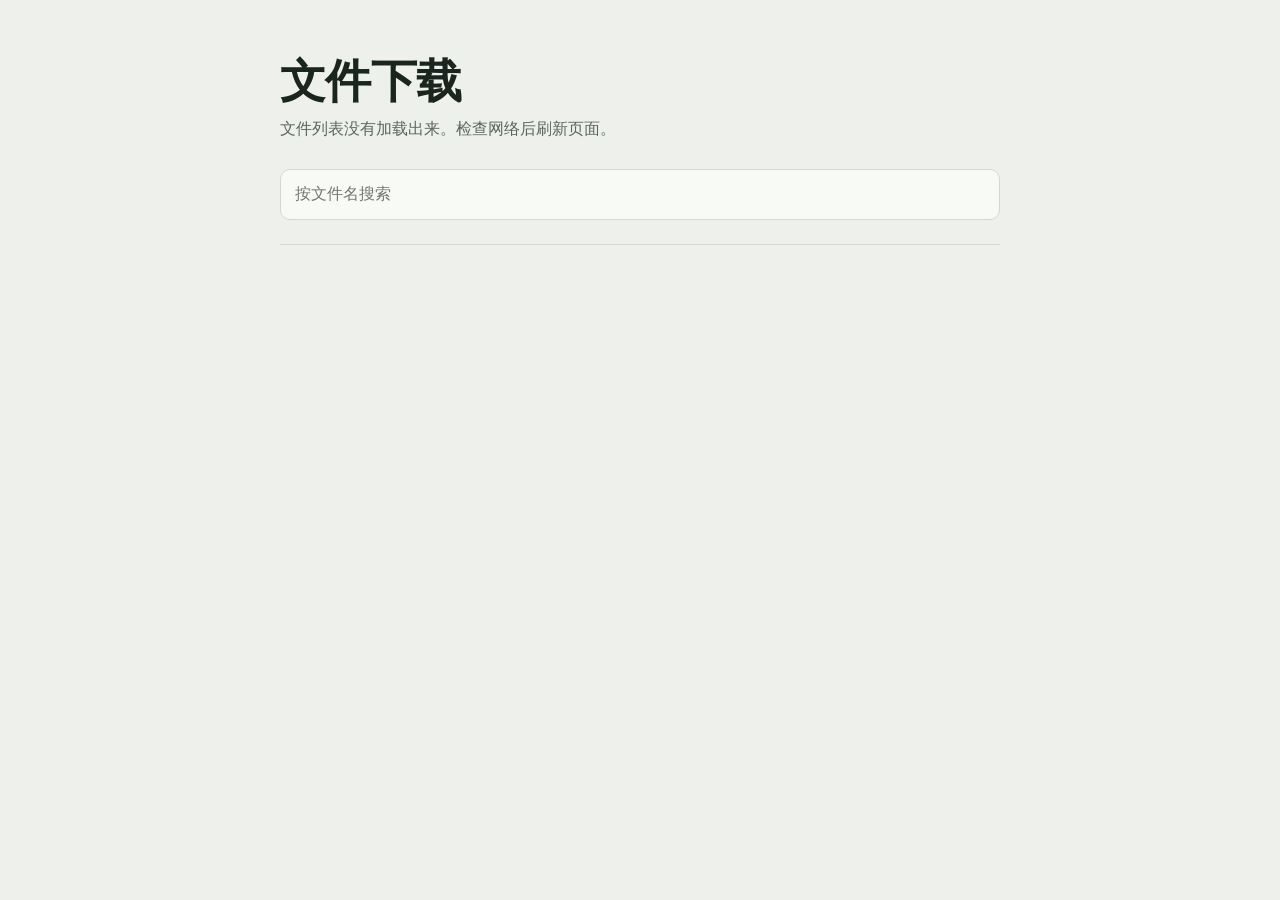
==== index.html @ 49fef3c2 "Rename index 2.html to index.html" ====
<!doctype html>
<html lang="zh-CN">
<head>
  <meta charset="utf-8">
  <meta name="viewport" content="width=device-width, initial-scale=1, viewport-fit=cover">
  <title>文件下载</title>
  <link rel="icon" href="data:image/svg+xml,<svg xmlns='http://www.w3.org/2000/svg' viewBox='0 0 100 100'><text y='.9em' font-size='90'>📦</text></svg>">
  <link rel="stylesheet" href="style.css">
</head>
<body>
  <main class="wrap">
    <header>
      <h1 id="title">文件下载</h1>
      <p class="sub" id="summary">正在加载文件列表…</p>
    </header>

    <label class="search">
      <span class="sr-only">按文件名搜索</span>
      <input id="q" type="search" placeholder="按文件名搜索" autocomplete="off">
    </label>

    <ul class="list" id="list" aria-live="polite"></ul>
    <p class="empty" id="empty" hidden></p>
  </main>

  <script src="config.js"></script>
  <script>
  (() => {
    const cfg = window.APP_CONFIG;
    const $ = (id) => document.getElementById(id);
    const FN = `${cfg.SUPABASE_URL}/functions/v1`;

    // 旧版 anon key 是 JWT，需要同时放 Authorization；新版 publishable key 只放 apikey
    const headers = { apikey: cfg.SUPABASE_ANON_KEY };
    if (cfg.SUPABASE_ANON_KEY.startsWith("eyJ")) headers.Authorization = `Bearer ${cfg.SUPABASE_ANON_KEY}`;

    document.title = cfg.SITE_TITLE;
    $("title").textContent = cfg.SITE_TITLE;

    let files = [];

    const fmtSize = (b) => {
      const u = ["B", "KB", "MB", "GB"];
      let i = 0;
      while (b >= 1024 && i < u.length - 1) { b /= 1024; i++; }
      return i === 0 ? `${b} B` : `${b.toFixed(b < 100 ? 1 : 0)} ${u[i]}`;
    };
    const fmtDate = (iso) =>
      new Date(iso).toLocaleDateString("zh-CN", { year: "numeric", month: "long", day: "numeric" });
    const extOf = (name) => {
      const m = name.match(/\.([a-z0-9]{1,5})$/i);
      return m ? m[1].toUpperCase() : "FILE";
    };

    function rowFor(f) {
      const li = document.createElement("li");
      li.className = "row";

      const tag = document.createElement("span");
      tag.className = "tag";
      tag.setAttribute("aria-hidden", "true");
      tag.textContent = extOf(f.name);

      const main = document.createElement("div");
      main.className = "row-main";
      const name = document.createElement("div");
      name.className = "row-name";
      name.textContent = f.name;
      const meta = document.createElement("div");
      meta.className = "row-meta";
      const setMeta = () => {
        meta.textContent = `${fmtSize(f.size)}，${fmtDate(f.created_at)} 上传，已下载 ${f.download_count} 次`;
      };
      setMeta();
      main.append(name, meta);

      const a = document.createElement("a");
      a.className = "btn";
      a.textContent = "下载";
      a.href = `${FN}/download?id=${encodeURIComponent(f.id)}`;
      a.setAttribute("aria-label", `下载 ${f.name}`);
      a.addEventListener("click", () => { f.download_count++; setMeta(); });

      li.append(tag, main, a);
      return li;
    }

    function render() {
      const raw = $("q").value.trim();
      const q = raw.toLowerCase();
      const shown = q ? files.filter((f) => f.name.toLowerCase().includes(q)) : files;
      $("list").replaceChildren(...shown.map(rowFor));
      $("empty").hidden = shown.length > 0;
      $("empty").textContent = files.length === 0
        ? "这里还没有文件。"
        : `没有文件名包含「${raw}」的文件。`;
    }

    async function load() {
      try {
        const res = await fetch(
          `${cfg.SUPABASE_URL}/rest/v1/files?select=id,name,size,download_count,created_at&order=created_at.desc`,
          { headers }
        );
        if (!res.ok) throw new Error(`HTTP ${res.status}`);
        files = await res.json();
        const total = files.reduce((s, f) => s + f.size, 0);
        $("summary").textContent = files.length
          ? `共 ${files.length} 个文件，${fmtSize(total)}。点“下载”即可，不需要登录。`
          : "点“下载”即可，不需要登录。";
        render();
      } catch {
        $("summary").textContent = "文件列表没有加载出来。检查网络后刷新页面。";
      }
    }

    $("q").addEventListener("input", render);
    load();
  })();
  </script>
</body>
</html>
---- style.css ----
:root {
  --paper: #eef1eb;
  --surface: #f8faf6;
  --ink: #1b2520;
  --muted: #5a665f;
  --line: #d2d9d1;
  --accent: #1d5c4c;
  --accent-hover: #174a3d;
  --on-accent: #f8faf6;
  --tag: #edc748;
  --tag-ink: #2a2410;
  --danger: #a33a2c;
  --font: "Avenir Next", Avenir, "PingFang SC", "Hiragino Sans GB", "Noto Sans SC",
    "Microsoft YaHei", system-ui, -apple-system, sans-serif;
  color-scheme: light dark;
}

@media (prefers-color-scheme: dark) {
  :root {
    --paper: #131915;
    --surface: #1a221d;
    --ink: #e4eae5;
    --muted: #97a39b;
    --line: #2b3530;
    --accent: #7cc4ac;
    --accent-hover: #95d3be;
    --on-accent: #0e1411;
    --tag: #d8b53e;
    --tag-ink: #1e1a08;
    --danger: #e08a7c;
  }
}

* { box-sizing: border-box; }
html { -webkit-text-size-adjust: 100%; }

body {
  margin: 0;
  background: var(--paper);
  color: var(--ink);
  font-family: var(--font);
  font-size: 16px;
  line-height: 1.55;
  padding: env(safe-area-inset-top, 0px) env(safe-area-inset-right, 0px)
    env(safe-area-inset-bottom, 0px) env(safe-area-inset-left, 0px);
}

.wrap { max-width: 760px; margin: 0 auto; padding: 56px 20px 96px; }

h1 {
  font-size: clamp(30px, 6vw, 46px);
  line-height: 1.1;
  font-weight: 700;
  letter-spacing: -0.015em;
  margin: 0 0 10px;
}
h2 { font-size: 20px; font-weight: 700; margin: 48px 0 0; }
.sub { color: var(--muted); margin: 0; }
.muted { color: var(--muted); font-size: 14px; }

/* 输入框 */
input[type="search"], input[type="email"], input[type="password"] {
  width: 100%;
  font: inherit;
  font-size: 16px;
  padding: 12px 14px;
  background: var(--surface);
  color: var(--ink);
  border: 1px solid var(--line);
  border-radius: 10px;
}
.search { display: block; margin-top: 28px; }

/* 按钮 */
.btn, .ghost {
  appearance: none;
  font: inherit;
  font-size: 15px;
  font-weight: 600;
  padding: 9px 18px;
  border-radius: 999px;
  cursor: pointer;
  text-decoration: none;
  white-space: nowrap;
  display: inline-block;
}
.btn { border: 0; background: var(--accent); color: var(--on-accent); }
.btn:hover { background: var(--accent-hover); }
.btn:disabled { opacity: 0.6; cursor: default; }
.ghost { background: transparent; color: var(--ink); border: 1px solid var(--line); padding: 7px 14px; font-size: 14px; }
.ghost:hover { border-color: var(--muted); }
.ghost.danger { color: var(--danger); }
.ghost:disabled { opacity: 0.6; cursor: default; }

:is(.btn, .ghost, input):focus-visible { outline: 3px solid var(--tag); outline-offset: 2px; }

/* 文件列表 */
.list { list-style: none; margin: 24px 0 0; padding: 0; border-top: 1px solid var(--line); }
.row { display: flex; align-items: center; gap: 16px; padding: 16px 0; border-bottom: 1px solid var(--line); }
.row-main { flex: 1; min-width: 0; }
.row-name { font-weight: 600; overflow-wrap: anywhere; }
.row-meta { color: var(--muted); font-size: 14px; font-variant-numeric: tabular-nums; }
.actions { display: flex; gap: 8px; flex-wrap: wrap; justify-content: flex-end; }

/* 页面上唯一的"亮点"：包裹吊牌样式的扩展名标签 */
.tag {
  position: relative;
  flex: none;
  width: 62px;
  height: 34px;
  display: grid;
  place-items: center;
  padding-left: 12px;
  background: var(--tag);
  color: var(--tag-ink);
  font-size: 12px;
  font-weight: 700;
  letter-spacing: 0.04em;
  clip-path: polygon(12px 0, 100% 0, 100% 100%, 12px 100%, 0 50%);
}
.tag::before {
  content: "";
  position: absolute;
  left: 10px;
  top: 50%;
  width: 6px;
  height: 6px;
  margin-top: -3px;
  border-radius: 50%;
  background: var(--paper);
}

.empty { color: var(--muted); padding: 32px 0; margin: 0; }

/* 管理页 */
.topbar { display: flex; justify-content: space-between; align-items: flex-start; gap: 12px; flex-wrap: wrap; }
.login { max-width: 380px; margin-top: 28px; }
.field { display: grid; gap: 6px; margin-bottom: 16px; }
.field > span { font-size: 14px; color: var(--muted); }
.msg { min-height: 1.5em; color: var(--danger); font-size: 14px; margin: 10px 0 0; }

.meter { margin-top: 28px; }
.meter-top { display: flex; justify-content: space-between; font-size: 14px; color: var(--muted); margin-bottom: 6px; font-variant-numeric: tabular-nums; }
.meter-bar { height: 8px; background: var(--line); border-radius: 99px; overflow: hidden; }
.meter-fill { height: 100%; width: 0; background: var(--accent); transition: width 0.3s ease; }
.meter-fill.warn { background: var(--danger); }

.drop {
  margin-top: 24px;
  display: grid;
  place-items: center;
  text-align: center;
  min-height: 160px;
  padding: 24px;
  border: 2px dashed var(--line);
  border-radius: 14px;
  background: var(--surface);
  cursor: pointer;
}
.drop.over { border-color: var(--accent); }
.drop:focus-within { outline: 3px solid var(--tag); outline-offset: 2px; }

.queue { list-style: none; margin: 8px 0 0; padding: 0; }
.q { padding: 10px 0; border-bottom: 1px solid var(--line); }
.q-top { display: flex; justify-content: space-between; gap: 12px; font-size: 14px; }
.q-name { flex: 1; min-width: 0; overflow: hidden; text-overflow: ellipsis; white-space: nowrap; }
.q-status { flex: none; max-width: 55%; text-align: right; color: var(--muted); font-variant-numeric: tabular-nums; }
.q-bar { height: 4px; margin-top: 8px; background: var(--line); border-radius: 99px; overflow: hidden; }
.q-fill { height: 100%; width: 0; background: var(--accent); }
.q.ok .q-status { color: var(--accent); }
.q.err .q-status { color: var(--danger); }
.q.err .q-fill { background: var(--danger); }

.sr-only {
  position: absolute; width: 1px; height: 1px; padding: 0; margin: -1px;
  overflow: hidden; clip: rect(0 0 0 0); white-space: nowrap; border: 0;
}

@media (max-width: 520px) {
  .wrap { padding-top: 36px; }
  .row { align-items: flex-start; flex-wrap: wrap; }
  .row .actions { width: 100%; justify-content: flex-start; padding-left: 78px; }
}

@media (prefers-reduced-motion: reduce) {
  * { transition: none !important; }
}
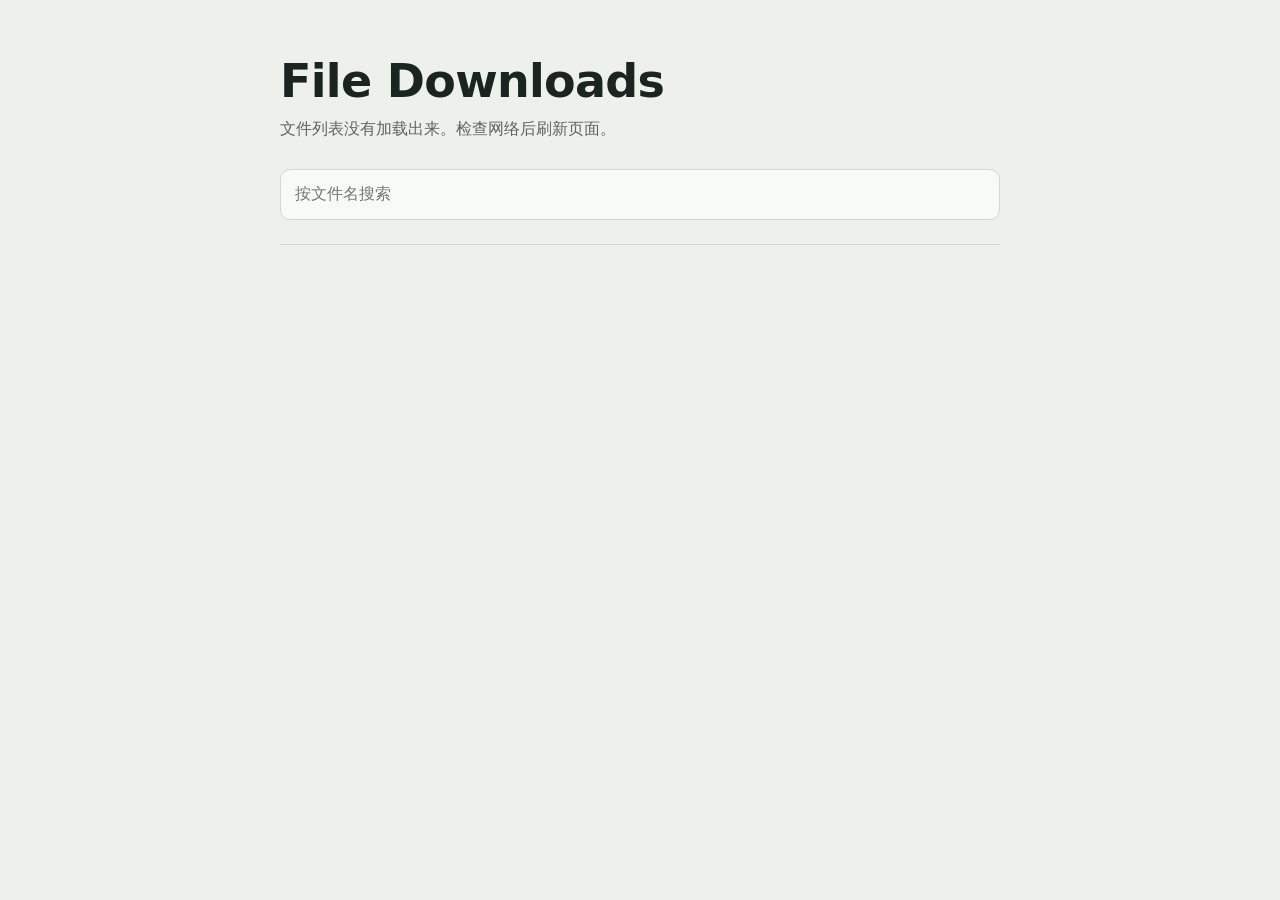
==== commit 75c2c02e: "Update index.html" ====
--- a/index.html
+++ b/index.html
@@ -10,12 +10,12 @@
 <body>
   <main class="wrap">
     <header>
-      <h1 id="title">文件下载</h1>
-      <p class="sub" id="summary">正在加载文件列表…</p>
+      <h1 id="title">文件下载/File Download</h1>
+      <p class="sub" id="summary">正在加载文件列表…/Loading file list...</p>
     </header>
 
     <label class="search">
-      <span class="sr-only">按文件名搜索</span>
+      <span class="sr-only">按文件名搜索/Search by file name</span>
       <input id="q" type="search" placeholder="按文件名搜索" autocomplete="off">
     </label>
 
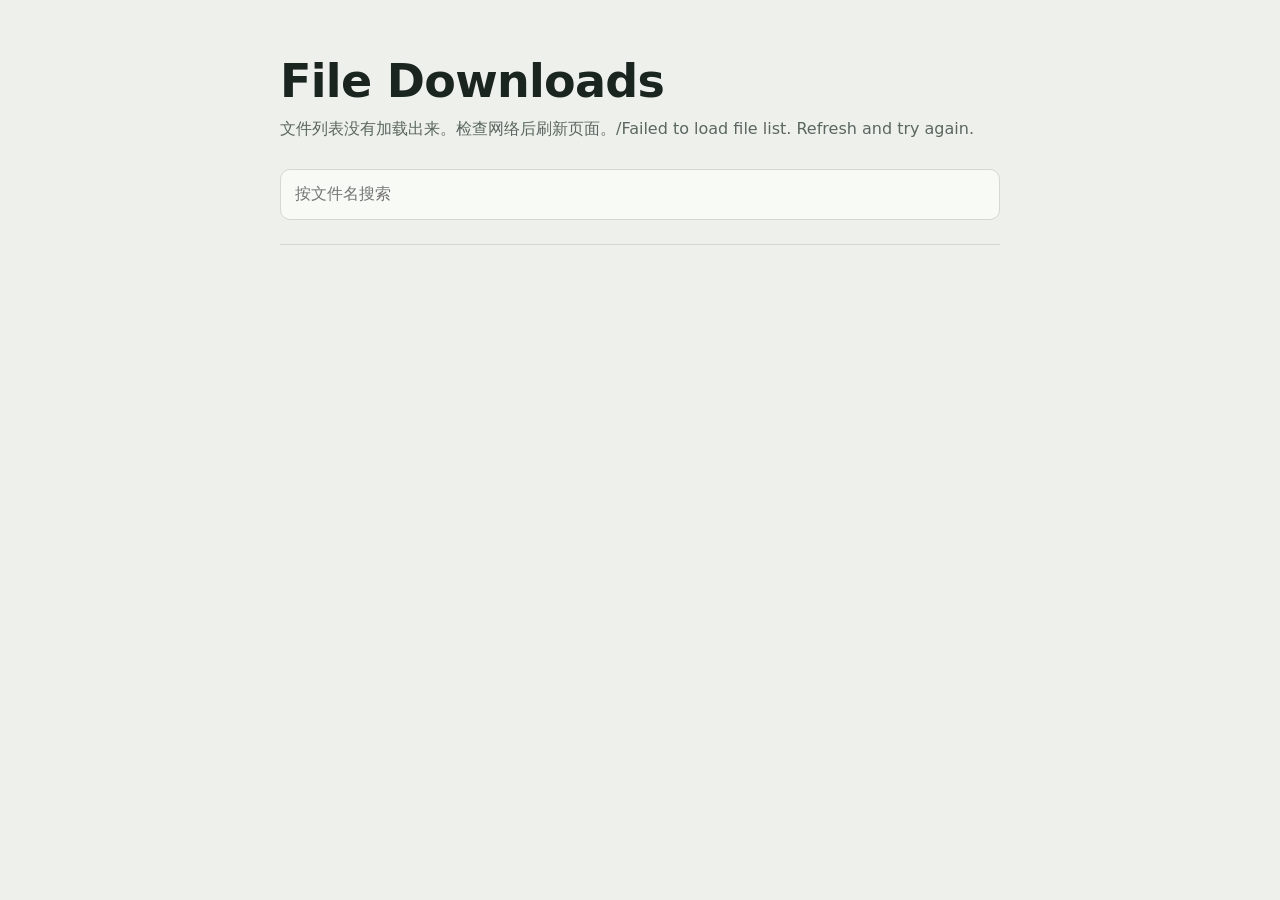
==== commit ab90c993: "Update index.html" ====
--- a/index.html
+++ b/index.html
@@ -76,9 +76,9 @@
 
       const a = document.createElement("a");
       a.className = "btn";
-      a.textContent = "下载";
+      a.textContent = "下载/Download";
       a.href = `${FN}/download?id=${encodeURIComponent(f.id)}`;
-      a.setAttribute("aria-label", `下载 ${f.name}`);
+      a.setAttribute("aria-label", `下载/Download ${f.name}`);
       a.addEventListener("click", () => { f.download_count++; setMeta(); });
 
       li.append(tag, main, a);
@@ -92,8 +92,8 @@
       $("list").replaceChildren(...shown.map(rowFor));
       $("empty").hidden = shown.length > 0;
       $("empty").textContent = files.length === 0
-        ? "这里还没有文件。"
-        : `没有文件名包含「${raw}」的文件。`;
+        ? "这里还没有文件。/No files exist."
+        : `没有文件名包含「${raw}」的文件。/No files with「${raw}」in their name.`;
     }
 
     async function load() {
@@ -106,11 +106,11 @@
         files = await res.json();
         const total = files.reduce((s, f) => s + f.size, 0);
         $("summary").textContent = files.length
-          ? `共 ${files.length} 个文件，${fmtSize(total)}。点“下载”即可，不需要登录。`
-          : "点“下载”即可，不需要登录。";
+          ? `共 ${files.length} 个文件/files，${fmtSize(total)}。点“下载”即可，不需要登录。/Press download, no login required.`
+          : "点“下载”即可，不需要登录。/Press download, no login required.";
         render();
       } catch {
-        $("summary").textContent = "文件列表没有加载出来。检查网络后刷新页面。";
+        $("summary").textContent = "文件列表没有加载出来。检查网络后刷新页面。/Failed to load file list. Refresh and try again.";
       }
     }
 
